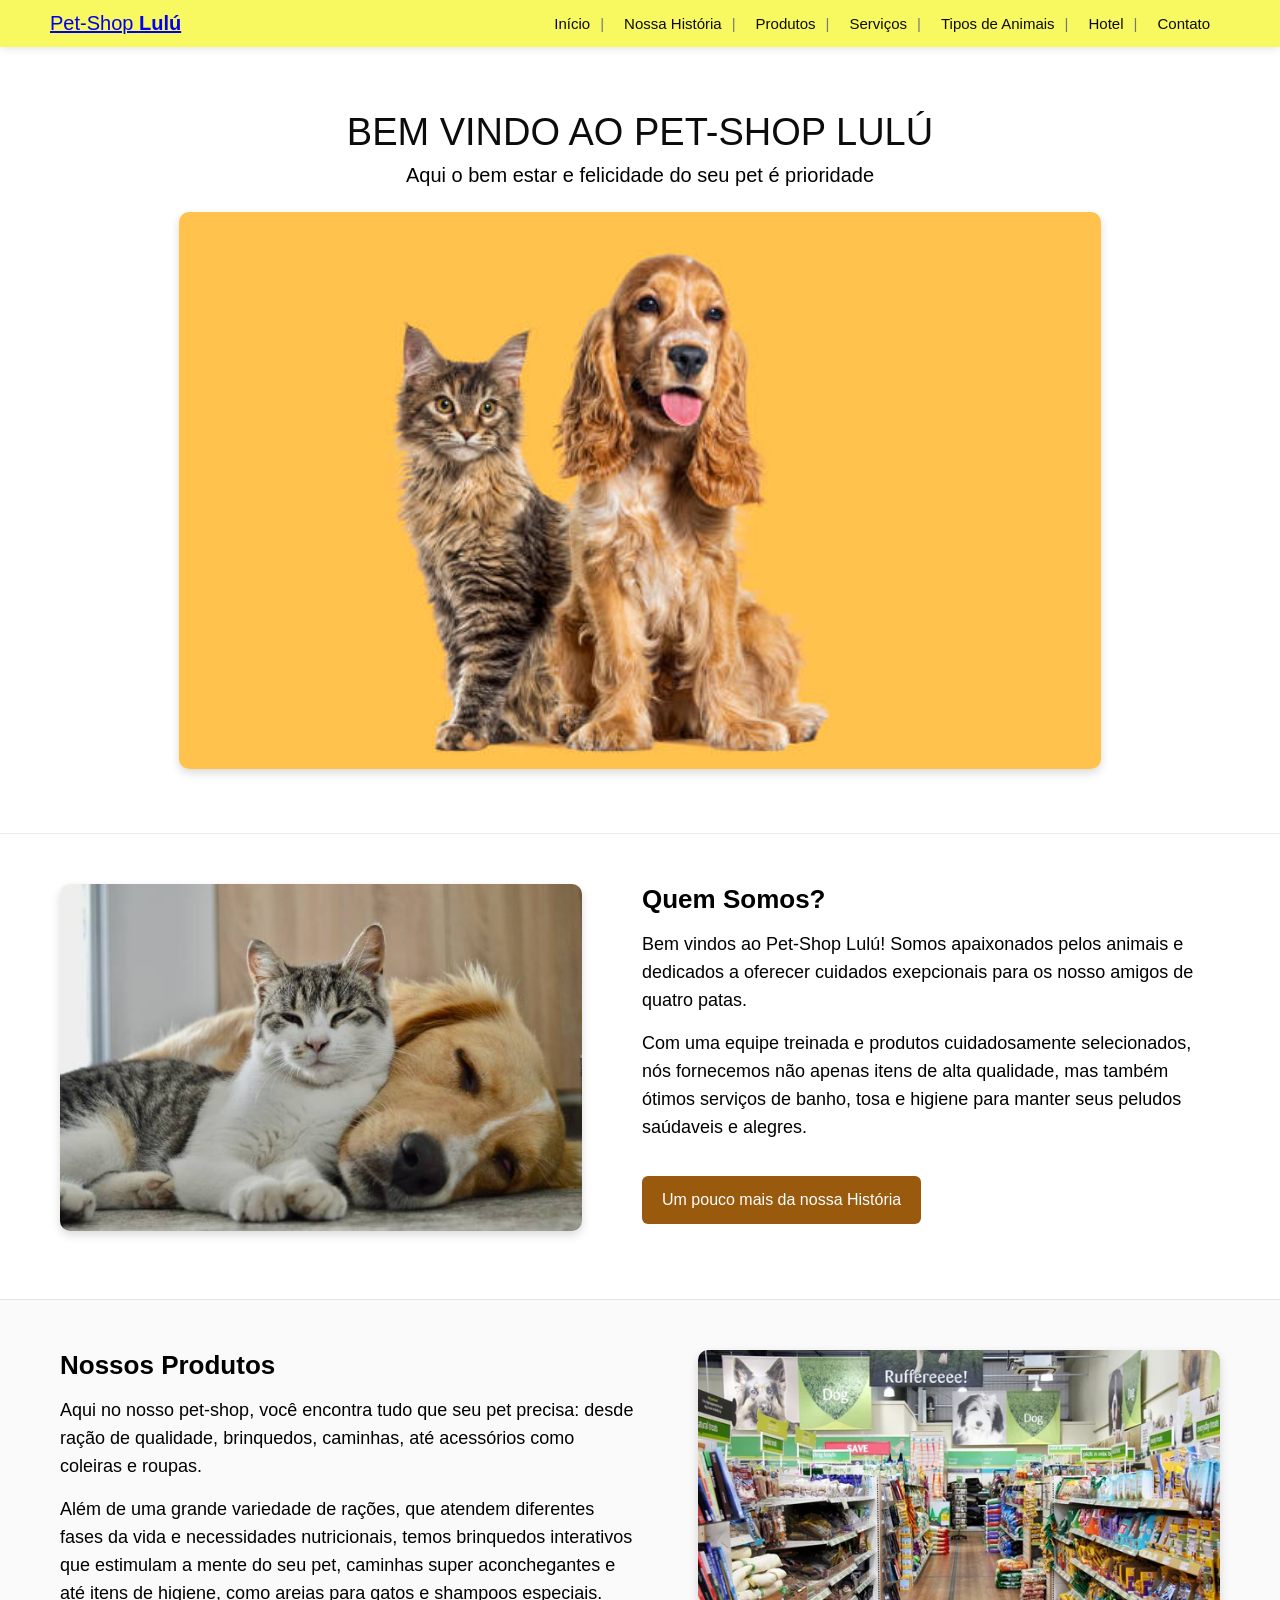
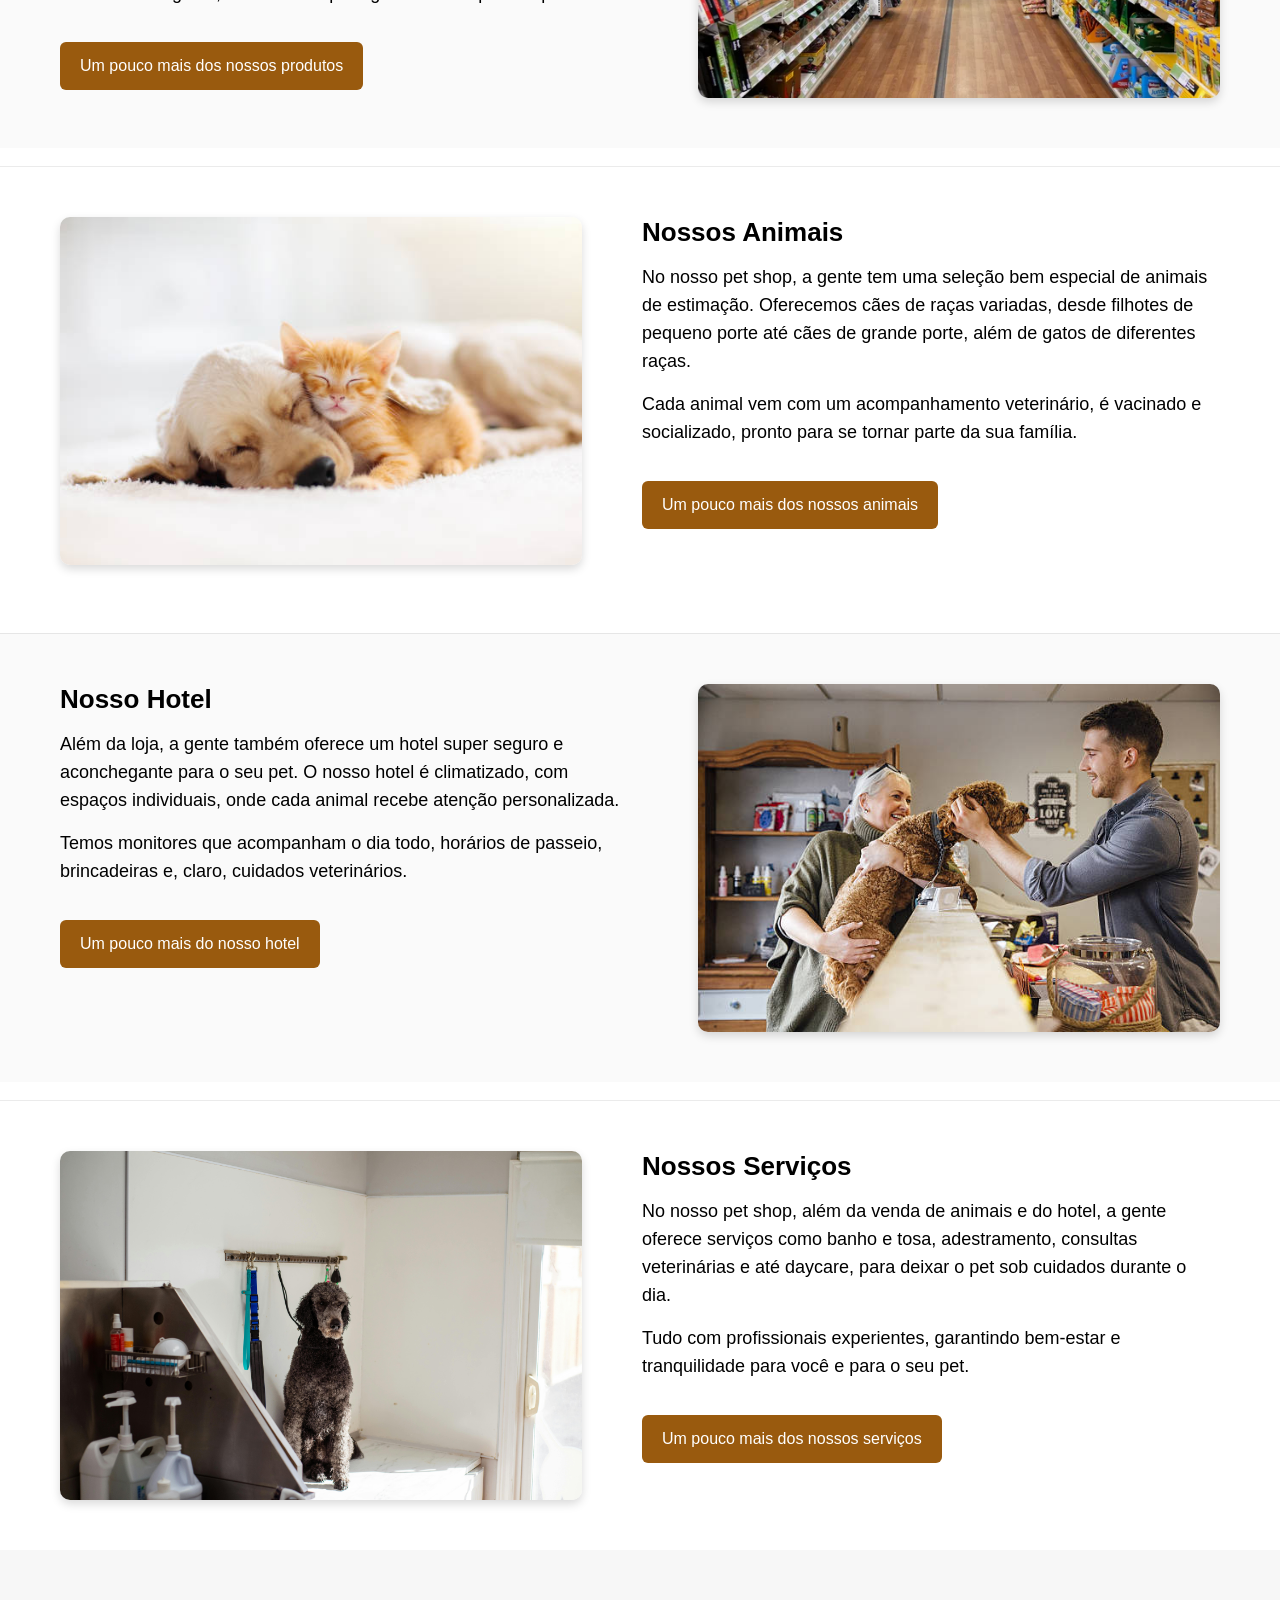
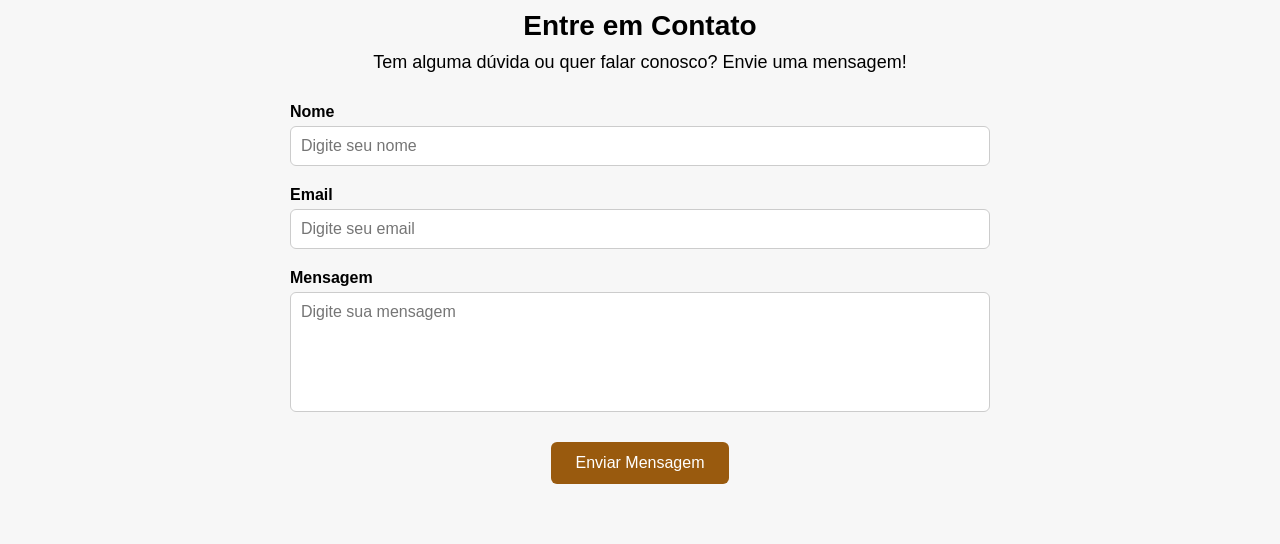
==== Site Pet-Shop Lulú/index.html @ fb9c34ba "Primeiro Commit - Pet-Shop Lulú" ====
<!DOCTYPE html>
<html lang="pt-br">
<head>
<meta charset="UTF-8">
<meta name="viewport" content="width=device-width, initial-scale=1.0">
<title>Pet-Shop Lulú</title>
<link rel="stylesheet" href="CSS/style.css">
</head>

<body>

<div class="container-menu">

<div class="logo">
<span class="logo-1"><a href="index.html">Pet-Shop </a></span>
<span class="logo-2"><a href="index.html">Lulú</a></span>
</div>

<nav>
<a href="index.html">Início</a>
<a href="Páginas/historico.html">Nossa História</a>
<a href="Páginas/produtos.html">Produtos</a>
<a href="Páginas/tiposervico.html">Serviços</a>
<a href="Páginas/tipoanimais.html">Tipos de Animais</a>
<a href="Páginas/hotel.html">Hotel</a>
<a href="#contato">Contato</a>
</nav>

</div>

<section>

<div class="container">

<h1 class="titulo">BEM VINDO AO PET-SHOP LULÚ</h1>

<p class="subtitulo">
Aqui o bem estar e felicidade do seu pet é prioridade
</p>

<img src="imgs/imgpet02.jpg" alt="imagem do pet">

</div>

</section>

<section>

<div class="container-conteudo">

<img src="imgs/imgpet01.jpg" alt="">

<div class="quemsomos">

<h2><strong>Quem Somos?</strong></h2>

<p>
Bem vindos ao Pet-Shop Lulú! Somos apaixonados pelos animais
e dedicados a oferecer cuidados exepcionais para os nosso amigos
de quatro patas.
</p>

<p>
Com uma equipe treinada e produtos cuidadosamente selecionados, nós
fornecemos não apenas itens de alta qualidade, mas também ótimos serviços
de banho, tosa e higiene para manter seus peludos saúdaveis e alegres.
</p>

<p>
<a href="Páginas/historico.html">Um pouco mais da nossa História</a>
</p>

</div>

</div>

</section>

<br>

<section>

<div class="container-conteudo-2">

<img src="imgs/imgprodutos.png" alt="">

<div class="produtos">

<h2><strong>Nossos Produtos</strong></h2>

<p>
Aqui no nosso pet-shop, você encontra tudo que seu pet precisa:
desde ração de qualidade, brinquedos, caminhas,
até acessórios como coleiras e roupas.
</p>

<p>
Além de uma grande variedade de rações, que atendem diferentes fases da vida
e necessidades nutricionais, temos brinquedos interativos que estimulam a mente
do seu pet, caminhas super aconchegantes e até itens de higiene,
como areias para gatos e shampoos especiais.
</p>

<p>
<a href="Páginas/produtos.html">Um pouco mais dos nossos produtos</a>
</p>

</div>

</div>

</section>

<br>

<section>

<div class="container-conteudo-3">

<img src="imgs/imgpet03.jpg" alt="">

<div class="animais">

<h2><strong>Nossos Animais</strong></h2>

<p>
No nosso pet shop, a gente tem uma seleção bem especial de animais de
estimação. Oferecemos cães de raças variadas, desde filhotes de pequeno
porte até cães de grande porte, além de gatos de diferentes raças.
</p>

<p>
Cada animal vem com um acompanhamento veterinário,
é vacinado e socializado, pronto para se tornar parte da sua família.
</p>

<p>
<a href="Páginas/tipoanimais.html">Um pouco mais dos nossos animais</a>
</p>

</div>

</div>

</section>

<br>

<section>

<div class="container-conteudo-4">

<img src="imgs/imghotel.jpg" alt="">

<div class="hotel">

<h2><strong>Nosso Hotel</strong></h2>

<p>
Além da loja, a gente também oferece um hotel super seguro
e aconchegante para o seu pet. O nosso hotel é climatizado,
com espaços individuais, onde cada animal recebe atenção personalizada.
</p>

<p>
Temos monitores que acompanham o dia todo,
horários de passeio, brincadeiras e, claro, cuidados veterinários.
</p>

<p>
<a href="Páginas/hotel.html">Um pouco mais do nosso hotel</a>
</p>

</div>

</div>

</section>

<br>

<section>

<div class="container-conteudo-5">

<img src="imgs/imgserviço.png" alt="">

<div class="hotel">

<h2><strong>Nossos Serviços</strong></h2>

<p>
No nosso pet shop, além da venda de animais e do hotel,
a gente oferece serviços como banho e tosa,
adestramento, consultas veterinárias e até daycare,
para deixar o pet sob cuidados durante o dia.
</p>

<p>
Tudo com profissionais experientes, garantindo
bem-estar e tranquilidade para você e para o seu pet.
</p>

<p>
<a href="Páginas/tiposervico.html">Um pouco mais dos nossos serviços</a>
</p>

</div>

</div>

</section>

<section id="contato" class="contato">

<div class="container-contato">

<h2>Entre em Contato</h2>

<p>Tem alguma dúvida ou quer falar conosco? Envie uma mensagem!</p>

<form>

<div class="campo">
<label>Nome</label>
<input type="text" placeholder="Digite seu nome">
</div>

<div class="campo">
<label>Email</label>
<input type="email" placeholder="Digite seu email">
</div>

<div class="campo">
<label>Mensagem</label>
<textarea placeholder="Digite sua mensagem"></textarea>
</div>

<button type="submit">Enviar Mensagem</button>

</form>

</div>

</section>

</body>
</html>
---- Site Pet-Shop Lulú/CSS/style.css ----
*{
margin:0;
padding:0;
box-sizing:border-box;
font-family:Arial, Helvetica, sans-serif;
}

.container-menu{

display:flex;
justify-content:space-between;
align-items:center;

padding:12px 50px;

background-color:rgb(248,248,97);

box-shadow:0px 2px 8px rgba(0,0,0,0.1);

}

.logo-1{
color:rgb(103,58,3);
font-size:20px;
}

.logo-2{
color:rgb(153,90,14);
font-weight:bold;
font-size:20px;
}

nav{
display:flex;
align-items:center;
}

nav a{

color:rgb(13,12,12);
text-decoration:none;

margin:0 10px;

font-size:15px;
font-weight:500;

transition:0.3s;

position:relative;

}

nav a::after{

content:"|";
margin-left:10px;
color:rgb(120,120,120);

}

nav a:last-child::after{
content:"";
}



nav a:hover{
color:rgb(153,90,14);
}

.container{

display:flex;
flex-direction:column;
justify-content:center;
align-items:center;

padding:5%;

text-align:center;

}

.container h1{

color:rgb(13,12,12);
font-size:38px;
font-weight:300;

}

.subtitulo{
margin-top:10px;
font-size:20px;
}

.container img{

margin-top:25px;
width:80%;

border-radius:10px;

box-shadow:0 4px 10px rgba(0,0,0,0.15);

}

.container-conteudo,
.container-conteudo-2,
.container-conteudo-3,
.container-conteudo-4,
.container-conteudo-5{

display:flex;

align-items:flex-start;

gap:60px;

padding:50px 60px;

border-top:1px solid rgba(0,0,0,0.08);

}

.container-conteudo-2,
.container-conteudo-4{

background-color:rgba(0,0,0,0.02);

}

.container-conteudo{
flex-direction:row;
}

.container-conteudo-2{
flex-direction:row-reverse;
}

.container-conteudo-3{
flex-direction:row;
}

.container-conteudo-4{
flex-direction:row-reverse;
}

.container-conteudo-5{
flex-direction:row;
}

.container-conteudo img,
.container-conteudo-2 img,
.container-conteudo-3 img,
.container-conteudo-4 img,
.container-conteudo-5 img{

width:45%;

border-radius:10px;

box-shadow:0 4px 10px rgba(0,0,0,0.15);

}

.quemsomos,
.produtos,
.animais,
.hotel{

max-width:600px;

}

.quemsomos h2,
.produtos h2,
.animais h2,
.hotel h2{

font-size:26px;
margin-bottom:15px;
font-weight:400;

}

.quemsomos p,
.produtos p,
.animais p,
.hotel p{

font-size:18px;
line-height:28px;
margin-top:15px;

}

.quemsomos a,
.produtos a,
.animais a,
.hotel a{

display:inline-block;

margin-top:20px;

padding:10px 20px;

background-color:rgb(153,90,14);

color:white;

text-decoration:none;

border-radius:6px;

font-size:16px;

transition:0.3s;

}



.quemsomos a:hover,
.produtos a:hover,
.animais a:hover,
.hotel a:hover{

background-color:rgb(103,58,3);

}

@media (max-width:900px){

.container-menu{

flex-direction:column;

gap:10px;

padding:15px;

}



nav{

flex-wrap:wrap;
justify-content:center;

}



nav a{

margin:5px;

}



.container-conteudo,
.container-conteudo-2,
.container-conteudo-3,
.container-conteudo-4,
.container-conteudo-5{

flex-direction:column;

padding:40px 20px;

gap:25px;

}



.container-conteudo img,
.container-conteudo-2 img,
.container-conteudo-3 img,
.container-conteudo-4 img,
.container-conteudo-5 img{

width:100%;

}



.container h1{
font-size:30px;
}



.subtitulo{
font-size:18px;
}



.quemsomos h2,
.produtos h2,
.animais h2,
.hotel h2{

font-size:24px;

}



.quemsomos p,
.produtos p,
.animais p,
.hotel p{

font-size:16px;

}

}

.contato{

padding:60px 20px;

background-color:rgba(0,0,0,0.03);

text-align:center;

}



.container-contato{

max-width:700px;

margin:auto;

}



.contato h2{

font-size:28px;

margin-bottom:10px;

}



.contato p{

margin-bottom:30px;

font-size:18px;

}

.campo{

display:flex;

flex-direction:column;

text-align:left;

margin-bottom:20px;

}



.campo label{

margin-bottom:5px;

font-weight:bold;

}



.campo input,
.campo textarea{

padding:10px;

border-radius:6px;

border:1px solid #ccc;

font-size:16px;

}



.campo textarea{

height:120px;

resize:none;

}


.contato button{

margin-top:10px;

padding:12px 25px;

border:none;

border-radius:6px;

background-color:rgb(153,90,14);

color:white;

font-size:16px;

cursor:pointer;

transition:0.3s;

}



.contato button:hover{

background-color:rgb(103,58,3);

}

.loja{
padding:40px 8%;
}

.grid-produtos{

display:grid;

grid-template-columns:repeat(auto-fit,minmax(220px,1fr));

gap:30px;

}

.card-produto{

background:#ffffff;

border-radius:10px;

padding:15px;

text-align:center;

box-shadow:0 4px 10px rgba(0,0,0,0.1);

transition:0.3s;

}

.card-produto:hover{

transform:scale(1.05);

}

.card-produto img{

width:100%;

height:180px;

object-fit:cover;

border-radius:8px;

margin-bottom:10px;

}

.card-produto h3{

font-size:18px;

margin-bottom:8px;

}


.card-produto p{

font-size:14px;

margin-bottom:10px;

}

.preco{

display:block;

font-size:18px;

font-weight:bold;

color:#2e7d32;

margin-bottom:10px;

}

.botao-comprar{

background:#f4d03f;

border:none;

padding:10px 15px;

border-radius:6px;

cursor:pointer;

font-weight:bold;

}

.botao-comprar:hover{

background:#f1c40f;

}
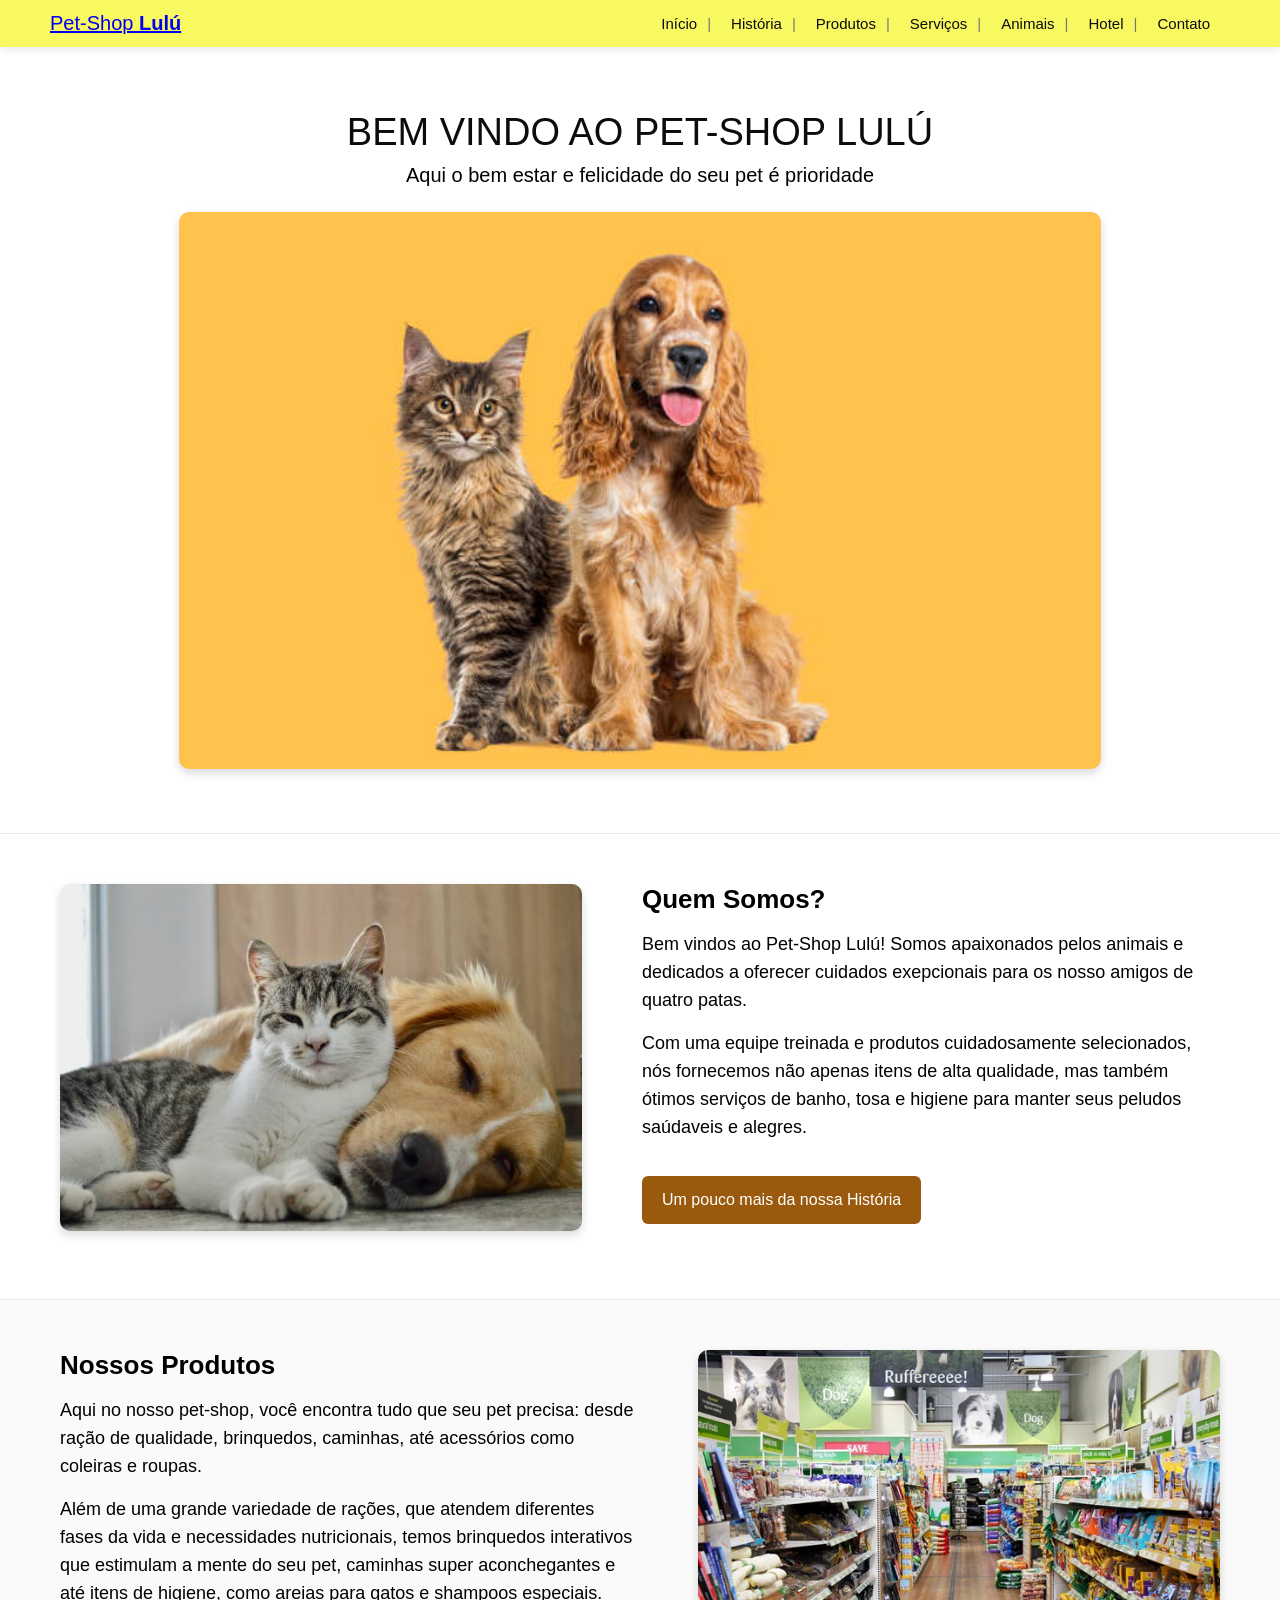
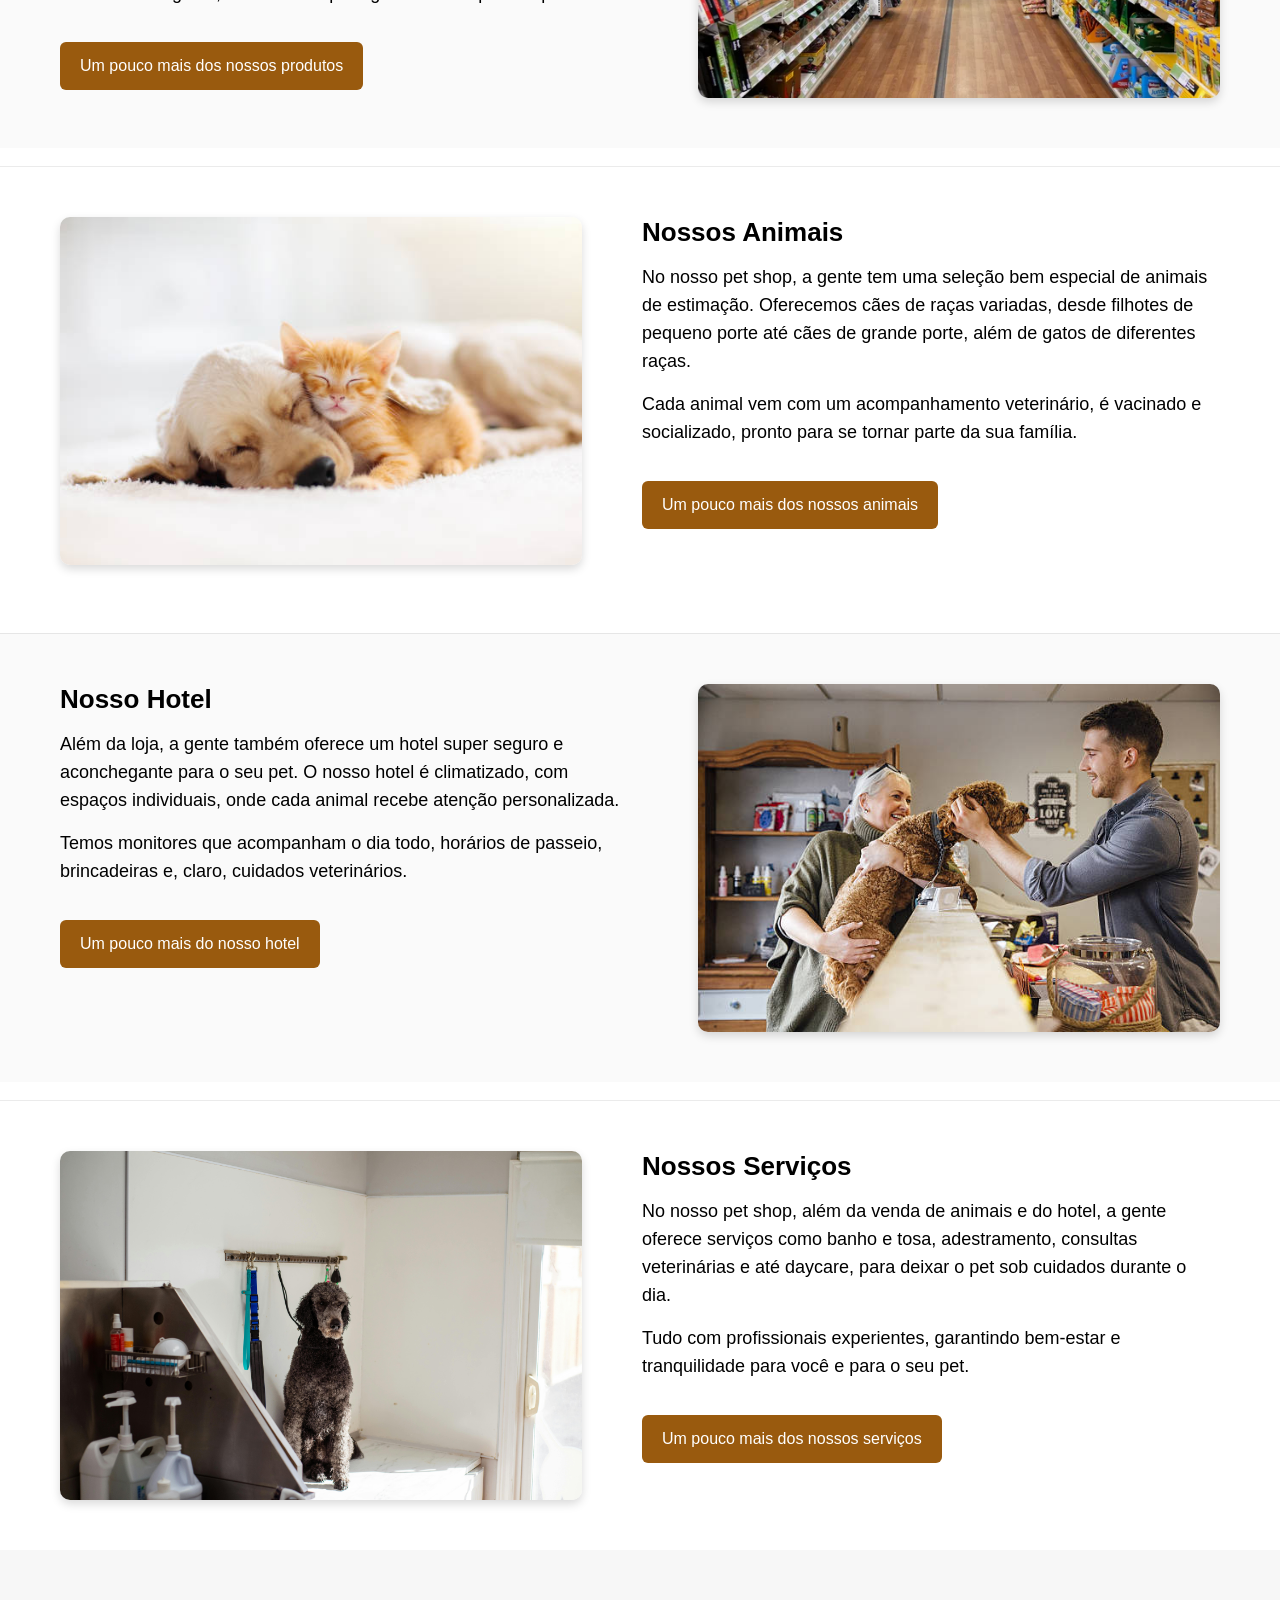
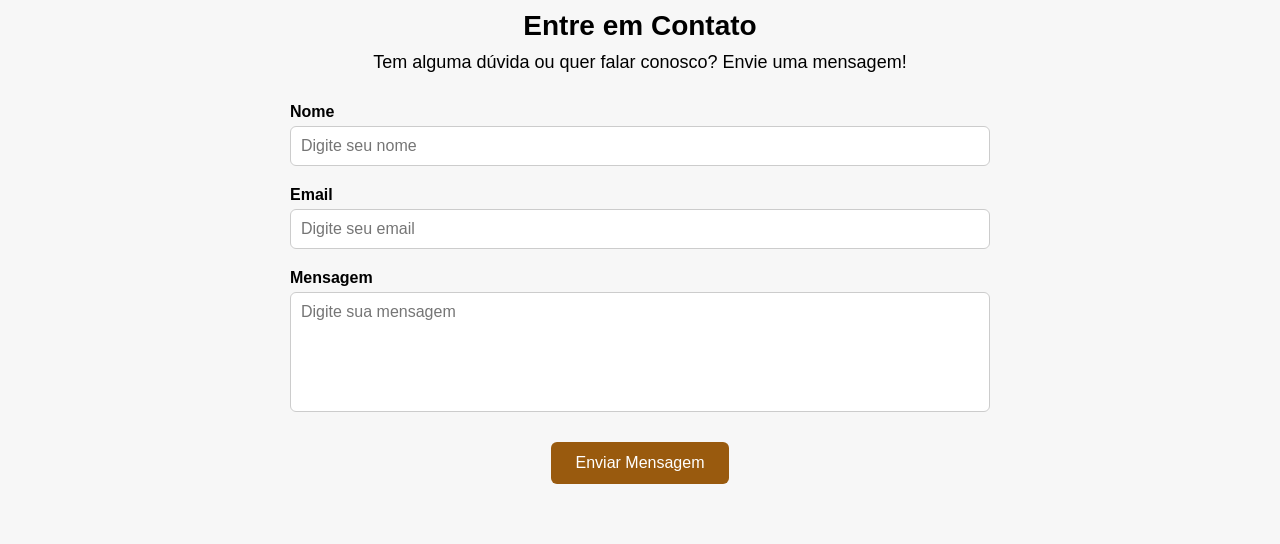
==== commit 3b07a8f8: "Correção dos links para paginas" ====
--- a/Site Pet-Shop Lulú/index.html
+++ b/Site Pet-Shop Lulú/index.html
@@ -18,10 +18,10 @@
 
 <nav>
 <a href="index.html">Início</a>
-<a href="Páginas/historico.html">Nossa História</a>
+<a href="Páginas/historico.html">História</a>
 <a href="Páginas/produtos.html">Produtos</a>
 <a href="Páginas/tiposervico.html">Serviços</a>
-<a href="Páginas/tipoanimais.html">Tipos de Animais</a>
+<a href="Páginas/tipoanimais.html">Animais</a>
 <a href="Páginas/hotel.html">Hotel</a>
 <a href="#contato">Contato</a>
 </nav>
--- a/Site Pet-Shop Lulú/CSS/style.css
+++ b/Site Pet-Shop Lulú/CSS/style.css
@@ -22,12 +22,14 @@
 .logo-1{
 color:rgb(103,58,3);
 font-size:20px;
+text-decoration: none;
 }
 
 .logo-2{
 color:rgb(153,90,14);
 font-weight:bold;
 font-size:20px;
+text-decoration: none;
 }
 
 nav{
